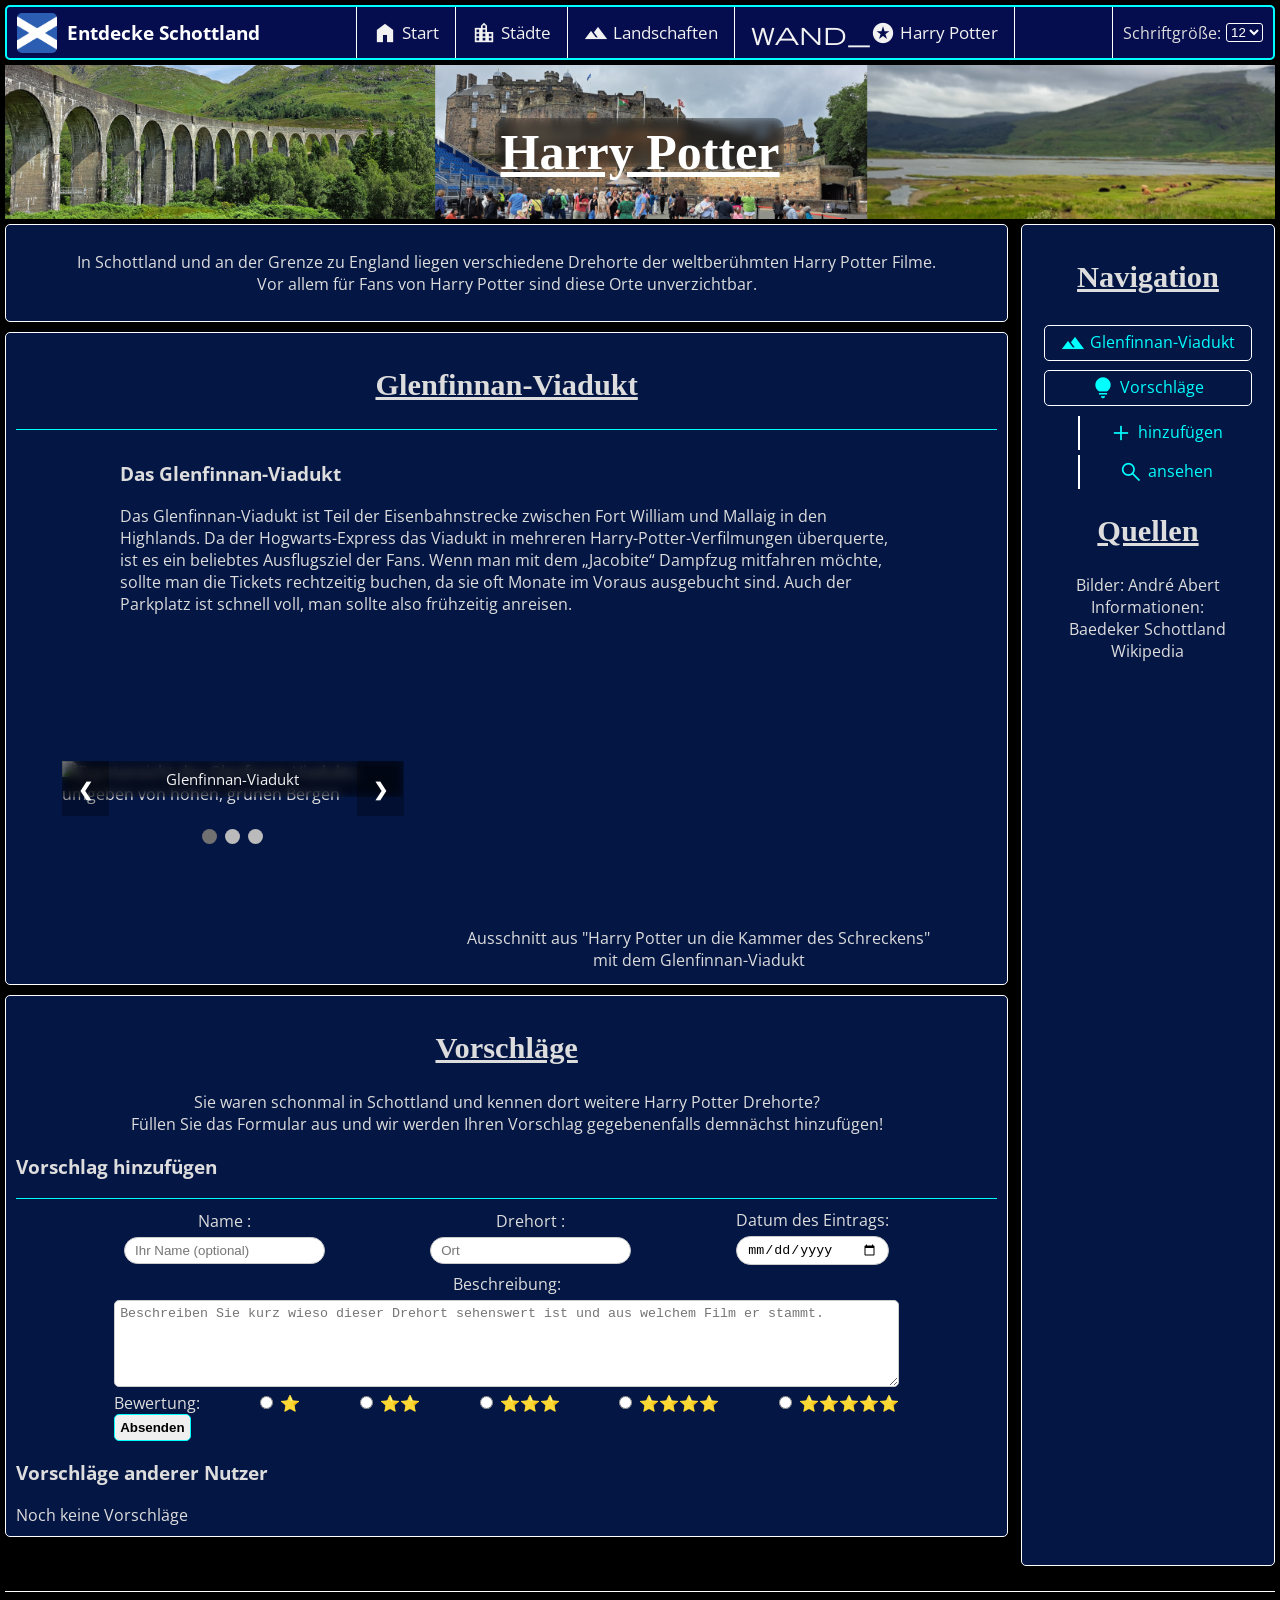
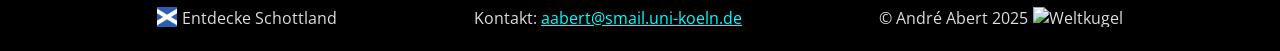
==== harryPotter.html @ 95343203 "harry poter hinzugefpgt und reiseplaner begonnen" ====
<!DOCTYPE html>
<html lang="de">

<head>
    <meta charset="utf-8">
    <meta name="viewport" content="width=device-width, initial-scale=1.0">
    <!--    Für minimale Responsivität! Immer dazu tun! Anpassung an Bildschrimgröße! -->
    <title>Entdecke Schottland</title>
    <link rel="icon" type="image/x-icon" href="img/Favicon.jpg">
    <link rel="stylesheet" href="css/meins.css">
    <link rel="stylesheet" href="https://fonts.googleapis.com/css?family=Merriweather">
    <link rel="stylesheet" href="https://fonts.googleapis.com/css?family=Open+Sans">
    <link rel="stylesheet" href="https://fonts.googleapis.com/css2?family=Material+Symbols+Outlined">
    <script src="./js/schottland.js" defer></script>
</head>

<body>
    <div class="grid-container">
        <header>
            <h1 class="banner">Harry Potter</h1>
        </header>
        <nav class="navItem">
            <div class="logoHead">
                <a href="index.html">
                    <img src="img/Favicon.jpg" alt="Schottlandflagge">
                    <h3>Entdecke Schottland</h3>
                </a>
            </div>
            <div class="topnav">
                <a href="./index.html">
                    <div class="navCatTop"><span class="material-symbols-outlined">home</span> Start </div>
                </a>
                <a href="./stadt.html">
                    <div class="navCatTop"><span class="material-symbols-outlined">location_city</span> Städte </div>
                </a>
                <a href="./landschaften.html">
                    <div class="navCatTop"> <span class="material-symbols-outlined">landscape</span> Landschaften </div>
                </a>
                <a href="./harryPotter.html">
                    <div class="navCatTop"><span class="material-symbols-outlined">wand_stars</span> Harry Potter
                    </div>
                </a>
            </div>
            <div class="fontSizeSelection">
                <label for="fontSize">Schriftgröße: </label>
                <select id="fontSize" onchange="changeFontSize(this.value)">
                    <option value="12">12</option>
                    <option value="14">14</option>
                    <option value="16">16</option>
                    <option value="18">18</option>
                    <option value="20">20</option>
                </select>
            </div>
        </nav>

        <!--Main-->
        <main>
            <div id="introS" class="leftBox">
                <p class="changable">In Schottland und an der Grenze zu England liegen verschiedene Drehorte der
                    weltberühmten Harry Potter Filme.<br>
                    Vor allem für Fans von Harry Potter sind diese Orte unverzichtbar.
                </p>
            </div>
            <section class="leftBox" id="glenfinnan-viadukt">
                <h2>Glenfinnan-Viadukt</h2>
                <div class="articleFlexDoubleMedia">
                    <article class="flexItemBorderless">
                        <h3>Das Glenfinnan-Viadukt</h3>
                        <p class="changable">Das Glenfinnan-Viadukt ist Teil der Eisenbahnstrecke zwischen Fort William
                            und Mallaig in den Highlands. Da der Hogwarts-Express das Viadukt in mehreren
                            Harry-Potter-Verfilmungen überquerte, ist es ein beliebtes Ausflugsziel der Fans. Wenn man
                            mit dem „Jacobite“ Dampfzug mitfahren möchte, sollte man die Tickets rechtzeitig buchen, da
                            sie oft Monate im Voraus ausgebucht sind. Auch der Parkplatz ist schnell voll, man sollte
                            also frühzeitig anreisen.</p>
                    </article>
                    <div class="doubleMedia">
                        <div class="slideshow">
                            <!-- Slideshow container -->
                            <div class="slideshow-container">

                                <!-- Full-width images with number and caption text -->
                                <div class="mySlides fade">
                                    <div class="numbertext">1 / 3</div>
                                    <img src="img/glenfinnan_front.jpg"
                                        alt="Frontansicht des Glenfnnan-Viadukts umgeben von hohen, grünen Bergen"
                                        style="width:100%">
                                    <div class="text">Glenfinnan-Viadukt</div>
                                </div>

                                <div class="mySlides fade">
                                    <div class="numbertext">2 / 3</div>
                                    <img src="img/glenfinnan_zug.jpg"
                                        alt="Dampflock mit roten Wagons der über das Glenfinnan-Viadukt fährt"
                                        style="width:100%">
                                    <div class="text">Zug auf dem Glenfinnan-Viadukt</div>
                                </div>

                                <div class="mySlides fade">
                                    <div class="numbertext">3 / 3</div>
                                    <img src="img/glenfinnan_zug2.jpg"
                                        alt="Dampflock mit roten Wagons der über das Glenfinnan-Viadukt fährt"
                                        style="width:100%">
                                    <div class="text">Zug auf dem Glenfinnan-Viadukt</div>
                                </div>

                                <!-- Next and previous buttons -->
                                <a class="prev" onclick="plusSlides(-1)">&#10094;</a>
                                <a class="next" onclick="plusSlides(1)">&#10095;</a>
                            </div>

                            <br>

                            <!-- The dots/circles -->
                            <div style="text-align:center">
                                <span class="dot" onclick="currentSlide(1)"></span>
                                <span class="dot" onclick="currentSlide(2)"></span>
                                <span class="dot" onclick="currentSlide(3)"></span>
                            </div>
                        </div>
                        <figure>
                            <iframe width="504" height="283"
                                src="https://www.youtube.com/embed/byEHjIpVt2A?si=wha0Y6Jpmsc0CBXa"
                                title="YouTube video player" frameborder="0"
                                allow="accelerometer; autoplay; clipboard-write; encrypted-media; gyroscope; picture-in-picture; web-share"
                                referrerpolicy="strict-origin-when-cross-origin" allowfullscreen>
                            </iframe>
                            <figcaption>Ausschnitt aus "Harry Potter un die Kammer des Schreckens"<br> mit dem
                                Glenfinnan-Viadukt</figcaption>
                        </figure>
                    </div>
                </div>
            </section>

            <!-- Vorschläge -->
            <section class="leftBox" id="vorschläge">
                <h2>Vorschläge</h2>
                <p class="centeredText">Sie waren schonmal in Schottland und kennen dort weitere Harry Potter Drehorte?<br> Füllen
                    Sie das
                    Formular aus und wir werden Ihren Vorschlag gegebenenfalls demnächst hinzufügen! </p>
                <h3 id="hinzufügen">Vorschlag hinzufügen</h3>
                <div class="articleFlex">
                    <div class="eingabeFeld">
                        <label for="name">Name :</label>
                        <input type="text" id="name" name="name" placeholder="Ihr Name (optional)">
                    </div>
                    <div class="eingabeFeld">
                        <label for="stadt">Drehort :</label>
                        <input type="text" id="stadt" name="stadt" placeholder="Ort">
                    </div>
                    <div class="eingabeFeld">
                        <label for="datum">Datum des Eintrags:</label>
                        <input type="date" id="datum" name="datum">
                    </div>
                </div>
                <div class="eingabeFeld">
                    <label for="beschreibung">Beschreibung:</label>
                    <textarea id="beschreibung" name="beschreibung" rows="5" cols="100"
                        placeholder="Beschreiben Sie kurz wieso dieser Drehort sehenswert ist und aus welchem Film er stammt."></textarea>
                </div>
                <div class="sterneBewertung">
                    Bewertung:
                    <div>
                        <input type="radio" name="Bewertung" id="1stern" value="1">
                        <label for="1stern">⭐</label>
                    </div>
                    <div>
                        <input type="radio" name="Bewertung" id="2sterne" value="2">
                        <label for="2sterne">⭐⭐</label>
                    </div>
                    <div>
                        <input type="radio" name="Bewertung" id="3sterne" value="3">
                        <label for="3sterne">⭐⭐⭐</label>
                    </div>
                    <div>
                        <input type="radio" name="Bewertung" id="4sterne" value="4">
                        <label for="4sterne">⭐⭐⭐⭐</label>
                    </div>
                    <div>
                        <input type="radio" name="Bewertung" id="5sterne" value="5">
                        <label for="5sterne">⭐⭐⭐⭐⭐</label>
                    </div>
                </div>
                <button class="button" onclick="vorschlagEinsenden()"><b>Absenden</b></button>
                <h3>Vorschläge anderer Nutzer</h3>
                <div id="nutzervorschlaege">Noch keine Vorschläge</div>
            </section>
        </main>
        <section class="sidebar">
            <h2>Navigation</h2>
            <nav class="sidenav">
                <a href="#glenfinnan-viadukt" class="navCat"> <span class="material-symbols-outlined">landscape</span>
                    Glenfinnan-Viadukt
                </a>
                <a href="#vorschläge" class="navCat"><span class="material-symbols-outlined">lightbulb</span>
                    Vorschläge</a>
                <a href="#hinzufügen" class="navCatUnder"><span class="material-symbols-outlined">add</span>
                    hinzufügen</a>
                <a href="#nutzervorschlaege" class="navCatUnder"><span class="material-symbols-outlined">search</span>
                    ansehen</a>
            </nav>
            <h2>Quellen</h2>
            <p class="center">Bilder: André Abert
                <br>Informationen:
                <br>Baedeker Schottland
                <br>Wikipedia
            </p>
        </section>
        <footer class="leftBoxFlex">
            <div class="navCatTop"><img class="icon" src="img/Favicon.jpg" alt="Schottische Flagge"> Entdecke Schottland
            </div>
            <div>Kontakt: <a href="mailto:aabert@smail.uni-koeln.de">aabert@smail.uni-koeln.de </a></div>
            <div class="navCatTop"> © André Abert 2025 <img class="icon" src="img/Weltkugel.png" alt="Weltkugel"></div>
        </footer>
    </div>
</body>

</html>
---- css/meins.css ----
/* w3schools */
/* Add a black background color to the top navigation */
* {
  box-sizing: border-box;
}
html {
  scroll-behavior: smooth;
  
}

.topnav {
    overflow: hidden;
    display: flex;
    justify-content: center;
    align-items: center;
    border-right: white solid 1px;
  }
  
  /* Style the links inside the navigation bar */
  .topnav a {
    color: #f2f2f2;
    text-align: center;
    padding: 14px 16px;
    text-decoration: none;
    font-size: 17px;
    border-left: solid 1px #ffffff;
    transition: 0.3s;
  }
  
  /* Change the color of links on hover */
  .topnav a:hover {
    background-color: #ddd;
    color: black;
  }
  
  /* Add a color to the active/current link */
  .topnav a.active {
    background-color: #0d8899;
    color: white;
  }
  /*Slideshow*/
  
/* Slideshow container */
.slideshow-container {
  position: relative;
  margin: auto;
}

.slideshow {
  width: 35%;
}

/* Hide the images by default */
.mySlides , .mySlides2 {
  display: none;
}

/* Next & previous buttons */
.prev, .next {
  cursor: pointer;
  position: absolute;
  top: 50%;
  width: auto;
  margin-top: -22px;
  padding: 16px;
  color: white;
  font-weight: bold;
  font-size: 18px;
  transition: 0.6s ease;
  border-radius: 0 3px 3px 0;
  user-select: none;
  backdrop-filter: brightness(0.7);
}

/* Position the "next button" to the right */
.next {
  right: 0;
  border-radius: 3px 0 0 3px;
}

/* On hover, add a black background color with a little bit see-through */
.prev:hover, .next:hover {
  background-color: rgba(0,0,0,0.8);
}

/* Caption text */
.text {
  color: #f2f2f2;
  font-size: 15px;
  padding: 8px 12px;
  position: absolute;
  bottom: 8px;
  width: 100%;
  text-align: center;
  backdrop-filter: blur(5px) brightness(0.4);
}

/* Number text (1/3 etc) */
.numbertext {
  color: #f2f2f2;
  font-size: 12px;
  padding: 8px 12px;
  position: absolute;
  top: 0;
}

/* The dots/bullets/indicators */
.dot, .dot2 {
  cursor: pointer;
  height: 15px;
  width: 15px;
  margin: 0 2px;
  background-color: #bbb;
  border-radius: 50%;
  display: inline-block;
  transition: background-color 0.6s ease;
}

.active, .dot:hover, .dot2:hover {
  background-color: #717171;
}

/* Fading animation */
.fade {
  animation-name: fade;
  animation-duration: 1.5s;
}

@keyframes fade {
  from {opacity: .4}
  to {opacity: 1}
}

  /* Element Deklaration */
  body {
      margin: 5px;
      background-color: #000000;
      color: #ddd;
      font-family: "Open Sans", sans-serif;
  }

img.header {
    border-radius: 5px;
    border-color: black;
    width: 100%;
}
img.inText {
    border-radius: 5px;
    width: 100%;
    border: white solid 1px;
}
img.article {
  max-width: 35%;
  border-radius: 5px;
  padding: 3px;
  margin-bottom: 5px;
}

img.icon{
    height: 20px;
}

header{
   grid-row-start: 2;
    grid-row-end: 2;
    grid-column: 1 / span 2;
    background-image: url(../img/Banner.png);
    background-position: center;
    background-size: cover;
    padding: 1.5%;
    display: flex;
    justify-content: center;
    margin-bottom: 5px;
    margin-top: 5px;
}

footer {
  text-align: center;
  border-top: solid rgb(255, 255, 255) 1px;
  margin-top: 25px;
  padding: 15px;
  grid-row: 4 / span 1;
  grid-column: 1 / span 2;
}

h1 {
  font-family: Merriwheather, serif;
  font-size: 2.2em;
  font-weight: bold;
  text-decoration: underline;
  text-align: center;
}

h2 {
  font-family: Merriwheather, serif;
  font-size: 1.9em;
  font-weight: bold;
  text-decoration: underline;
  text-align: center;
}
a {
  color: aqua;
}

figure {
  margin: 0px;
}

figcaption {
  text-align: center;
}

/* Klassen Deklarationen */
.grid-container {
  display: grid;
  background-color: #000000;
  grid-template-columns: 79% 20%;
  grid-template-rows: 55px 10% auto 80px;
  column-gap: 1%;
}
/* Navigation*/
.navItem {
   grid-row-start: 1;
    grid-row-end: 1;
    grid-column: 1 / span 2;
    position: sticky ;
    left: 0;
    top: 0;
    z-index: 10000;
    display: flex;
    justify-content: space-between;
    width: 100%;
    border-radius: 5px;
    border: solid cyan 2px;
    background-color: #060d4e;
}

.logoHead a{
  display: flex;
  align-items: center;
  justify-content: center;
  width: fit-content;
  gap: 10px;
  color: white;
  text-decoration: none;
  margin-top: 0px;
  height: 100%;
}

.logoHead h3 {
  margin: 0px;
}

.logoHead img {
  height: 40px;
  border-radius: 5px;
  margin-left: 10px;
}

.sidenav {
  display: flex;
  flex-wrap: wrap;
  justify-content: center;
}

#fontSize {
  background-color: #060d4e;
  color: white;
  border: white 1px solid;
  border-radius: 3px;
  margin-left: 5px;
}

.fontSizeSelection {
  height: 100%;
  display: flex;
  justify-content: center;
  align-items: center;
  border-left: white 1px solid;
  padding: 10px
}

.sidenav a:hover {
  background-color: #ffffff;
  color: #020522;
  opacity: 0.8;
  transition: 0.5s;
}

.leftBox {
     border: solid rgb(255, 255, 255) 1px;
    border-radius: 5px;
    background-color: #041644;
    padding: 10px;
    grid-row: 3/3;
    grid-column: 1/1;
    margin-bottom: 1%;
}

.leftBoxFlex {
    display: flex;
    flex-wrap: wrap;
    justify-content: space-evenly;
}

.articleFlex, .vorschlagFlex, 
.articleFlexDoubleMedia {
    display: flex;
    flex-wrap: wrap;
    justify-content: space-evenly;
    padding: 3px;
    align-items: center;
    border-top: 1px cyan solid;
    padding-top: 10px;
}

.articleFlexRight {
    display: flex;
    flex-wrap: wrap;
    justify-content: space-evenly;
    padding: 3px;
    align-items: center;
    padding-top: 10px;
    flex-direction: row-reverse;
}

.articleFlexDoubleMedia {
  flex-direction: column;
}

.articleFlexDoubleMedia .flexItemBorderless {
  max-width: 80%;
}

.doubleMedia {
  display: flex;
  flex-direction: row;
  justify-content: space-evenly;
  align-items: center;
  flex-wrap: wrap;
}

.flexItem {
  max-width: 340px;
  border: 1px white solid;
  border-radius: 5px;
  padding: 3px;
  margin-bottom: 10px;
  text-decoration: none;
}

.flexItem:hover {
  transform: scale(1.05);
  transition: transform 0.3s;
}

.flexItemBorderless {
  max-width: 60%;
  border-radius: 5px;
  padding: 3px;
  margin-bottom: 5px;
}

.centeredText {
  text-align: center;
}

.sidebar {
  grid-row: 3/3;
  grid-column: 2/2;
  background-color: #041644;
  border: solid rgb(255, 255, 255) 1px;
  padding: 10px;
  border-radius: 5px;
}

.banner{
  font-weight: bolder;
  font-size: 50px;
  color: #ffffff;
  padding: 5px;
  border-radius: 10px;
  backdrop-filter: blur(5px) brightness(50%);
}

.warning {
  background-color: red;
  color: black;
  border-left: 22px solid red;
  padding: 5px;
  border-radius: 5px;
  box-shadow: white 2px 2px 2px ;
}

.collage {
  display: flex;
  max-width: 35%;
  border-radius: 5px;
  padding: 3px;
  margin: 0px;
  flex-wrap: wrap;
}

.collageElement {
  width: 49%;
  border-radius: 3px;
  margin:0px;
  border: white solid 1px;
}

/* Icons*/
.material-symbols-outlined {
  font-variation-settings:
  'FILL' 1,
  'wght' 500,
  'GRAD' 0,
  'opsz' 100
}

.navCat {
  display: flex;
  justify-content: center;
  column-gap: 5px;
  width:90%;
  margin: 2%;
  border: solid white 1px;
  border-radius: 5px;
  padding-top: 5px;
  padding-bottom: 5px;
  color: cyan;
  text-decoration: none;
}

.navCatUnder {
  display: flex;
  justify-content: center;
  column-gap: 5px;
  border-left: solid 2px white;
  margin-left: 15%;
  width:75%;
  margin-top: 5px;
  padding-bottom: 5px;
  padding-top: 5px;
  color: cyan;
  text-decoration: none;
}

.navCatTop {
  display: flex;
  justify-content: center;
  column-gap: 5px;
}

.navcat:hover {
  background-color: #000000;
}

.center {
  text-align: center;
}

.eingabeFeld {
  display: flex;
  flex-direction: column;
  align-items: center;
}

.eingabeFeld input {
  width: 100%;
  padding: 5px;
  padding-left: 10px;
  padding-right: 10px;
  margin: 5px;
  border-radius: 30px;
  border: solid 1px #ccc;
}

.eingabeFeld textarea {
  width: 80%;
  padding: 5px;
  margin: 5px;
  border-radius: 5px;
  border: solid 1px #ccc;
}

button {
  margin-left: 10%;
  border: cyan double 1px;
  border-radius: 5px;
  padding: 5px
}

button:hover {
  cursor: pointer;
}

.vorschlagHeader {
  display: flex;
  justify-content: space-between;
  align-items: center;
  width: 100%;
}

.vorschlagFlex {
  padding-left: 2%;
  padding-right: 2%;
  margin-bottom: 10px;
}

.sterneBewertung {
  display: flex;
  align-items: center;
  justify-content: space-between;
  flex-flow: row wrap;
  margin-left: 10%;
  margin-right: 10%;
}

/* Identifier Deklaration */
#introS {
  text-align: center;
}
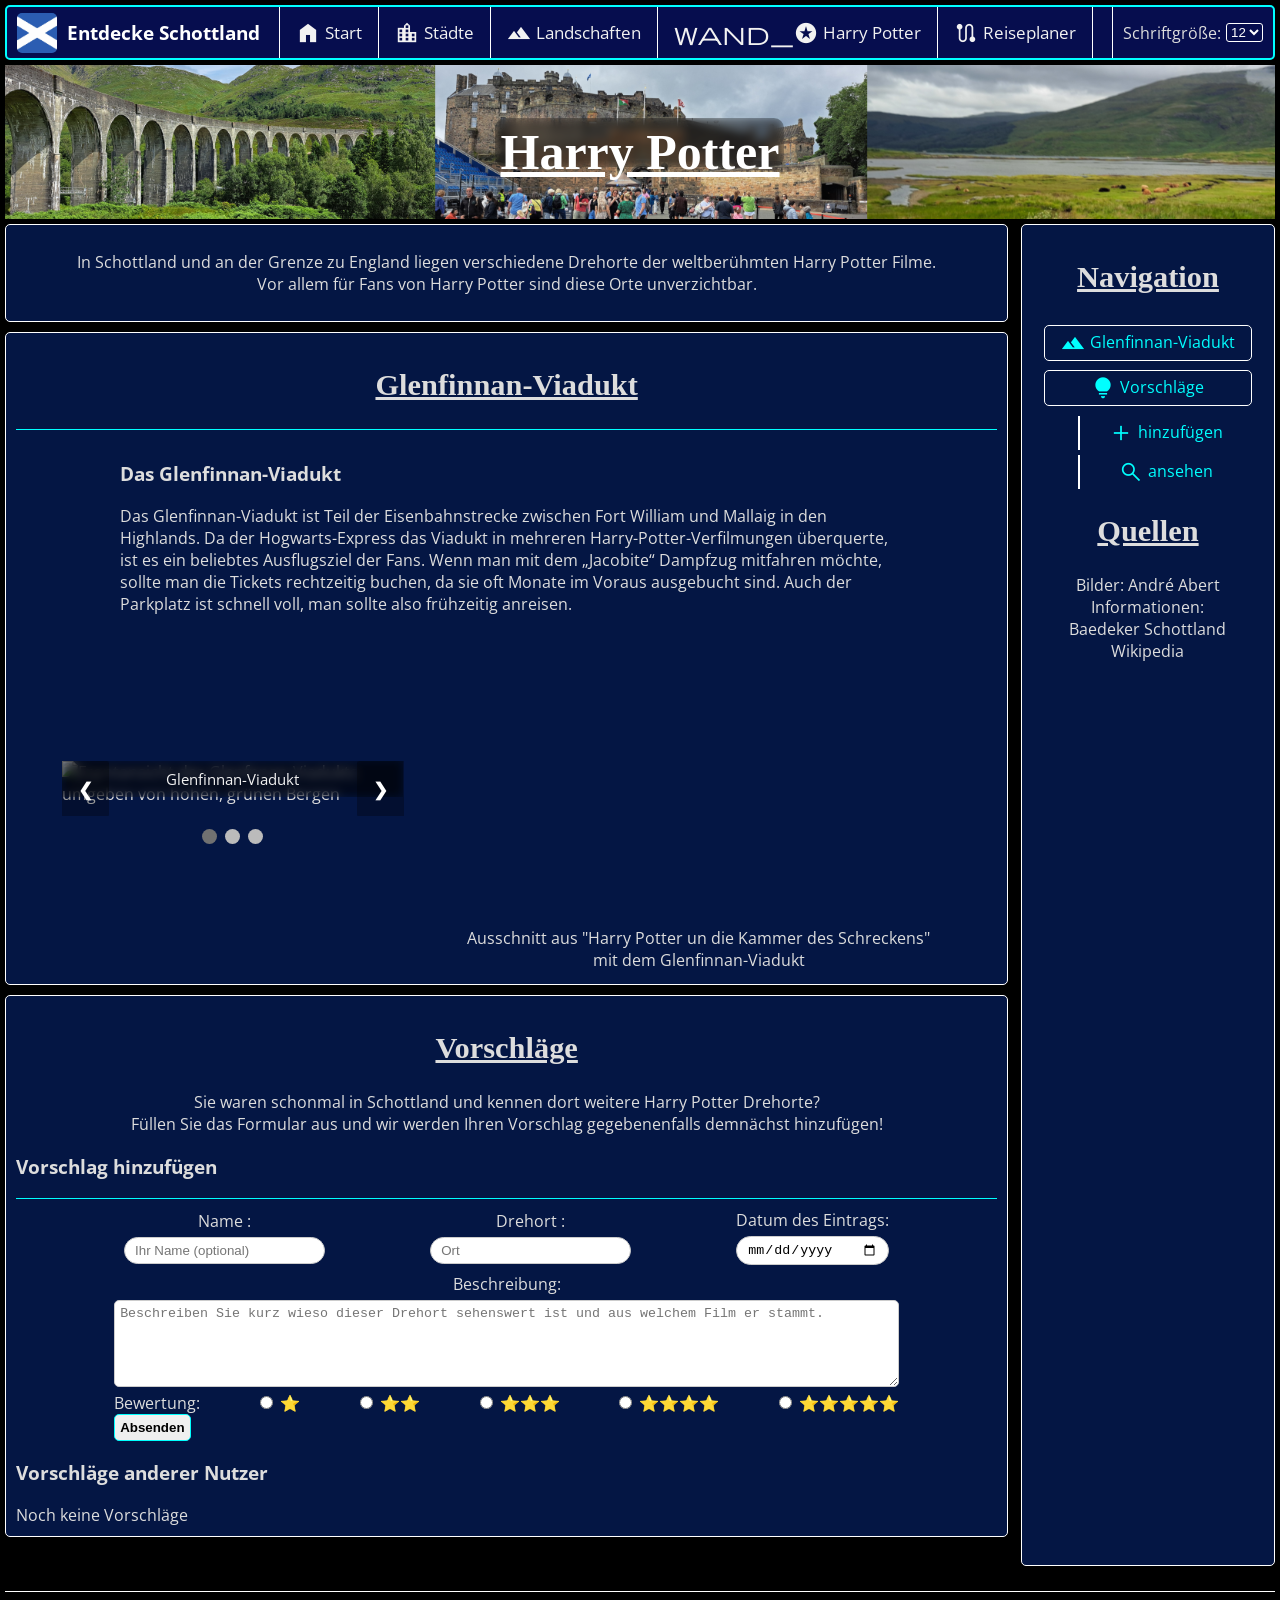
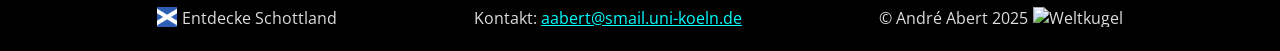
==== commit d9d68bf3: "finished planer" ====
--- a/harryPotter.html
+++ b/harryPotter.html
@@ -38,6 +38,10 @@
                 </a>
                 <a href="./harryPotter.html">
                     <div class="navCatTop"><span class="material-symbols-outlined">wand_stars</span> Harry Potter
+                    </div>
+                </a>
+                <a href="./planer.html">
+                    <div class="navCatTop"><span class="material-symbols-outlined">route</span> Reiseplaner
                     </div>
                 </a>
             </div>
--- a/css/meins.css
+++ b/css/meins.css
@@ -3,43 +3,45 @@
 * {
   box-sizing: border-box;
 }
+
 html {
   scroll-behavior: smooth;
-  
+
 }
 
 .topnav {
-    overflow: hidden;
-    display: flex;
-    justify-content: center;
-    align-items: center;
-    border-right: white solid 1px;
-  }
-  
-  /* Style the links inside the navigation bar */
-  .topnav a {
-    color: #f2f2f2;
-    text-align: center;
-    padding: 14px 16px;
-    text-decoration: none;
-    font-size: 17px;
-    border-left: solid 1px #ffffff;
-    transition: 0.3s;
-  }
-  
-  /* Change the color of links on hover */
-  .topnav a:hover {
-    background-color: #ddd;
-    color: black;
-  }
-  
-  /* Add a color to the active/current link */
-  .topnav a.active {
-    background-color: #0d8899;
-    color: white;
-  }
-  /*Slideshow*/
-  
+  overflow: hidden;
+  display: flex;
+  justify-content: center;
+  align-items: center;
+  border-right: white solid 1px;
+}
+
+/* Style the links inside the navigation bar */
+.topnav a {
+  color: #f2f2f2;
+  text-align: center;
+  padding: 14px 16px;
+  text-decoration: none;
+  font-size: 17px;
+  border-left: solid 1px #ffffff;
+  transition: 0.3s;
+}
+
+/* Change the color of links on hover */
+.topnav a:hover {
+  background-color: #ddd;
+  color: black;
+}
+
+/* Add a color to the active/current link */
+.topnav a.active {
+  background-color: #0d8899;
+  color: white;
+}
+
+/*Slideshow*/
+
 /* Slideshow container */
 .slideshow-container {
   position: relative;
@@ -51,12 +53,14 @@
 }
 
 /* Hide the images by default */
-.mySlides , .mySlides2 {
+.mySlides,
+.mySlides2 {
   display: none;
 }
 
 /* Next & previous buttons */
-.prev, .next {
+.prev,
+.next {
   cursor: pointer;
   position: absolute;
   top: 50%;
@@ -79,8 +83,9 @@
 }
 
 /* On hover, add a black background color with a little bit see-through */
-.prev:hover, .next:hover {
-  background-color: rgba(0,0,0,0.8);
+.prev:hover,
+.next:hover {
+  background-color: rgba(0, 0, 0, 0.8);
 }
 
 /* Caption text */
@@ -105,7 +110,8 @@
 }
 
 /* The dots/bullets/indicators */
-.dot, .dot2 {
+.dot,
+.dot2 {
   cursor: pointer;
   height: 15px;
   width: 15px;
@@ -116,7 +122,9 @@
   transition: background-color 0.6s ease;
 }
 
-.active, .dot:hover, .dot2:hover {
+.active,
+.dot:hover,
+.dot2:hover {
   background-color: #717171;
 }
 
@@ -127,28 +135,84 @@
 }
 
 @keyframes fade {
-  from {opacity: .4}
-  to {opacity: 1}
-}
-
-  /* Element Deklaration */
-  body {
-      margin: 5px;
-      background-color: #000000;
-      color: #ddd;
-      font-family: "Open Sans", sans-serif;
+  from {
+    opacity: .4
   }
 
+  to {
+    opacity: 1
+  }
+}
+
+/* The Modal (background) */
+.modal {
+  display: none;
+  /* Hidden by default */
+  position: fixed;
+  /* Stay in place */
+  z-index: 1;
+  /* Sit on top */
+  left: 0;
+  top: 0;
+  width: 100%;
+  /* Full width */
+  height: 100%;
+  /* Full height */
+  overflow: auto;
+  /* Enable scroll if needed */
+  background-color: rgb(10, 3, 41);
+  /* Fallback color */
+  background-color: rgba(0, 0, 0, 0.4);
+  /* Black w/ opacity */
+}
+
+/* Modal Content/Box */
+.modal-content {
+  background-color: #010318;
+  margin: 15% auto;
+  /* 15% from the top and centered */
+  padding: 20px;
+  border: 1px solid #888;
+  width: 50%;
+  border-radius: 10px;
+  /* Could be more or less, depending on screen size */
+}
+
+/* The Close Button */
+.close {
+  color: #aaa;
+  float: right;
+  font-size: 28px;
+  font-weight: bold;
+}
+
+.close:hover,
+.close:focus {
+  color: black;
+  text-decoration: none;
+  cursor: pointer;
+}
+
+/* Element Deklaration */
+body {
+  margin: 5px;
+  background-color: #000000;
+  color: #ddd;
+  font-family: "Open Sans", sans-serif;
+}
+
 img.header {
-    border-radius: 5px;
-    border-color: black;
-    width: 100%;
-}
+  border-radius: 5px;
+  border-color: black;
+  width: 100%;
+}
+
 img.inText {
-    border-radius: 5px;
-    width: 100%;
-    border: white solid 1px;
-}
+  border-radius: 5px;
+  width: 100%;
+  border: white solid 1px;
+}
+
 img.article {
   max-width: 35%;
   border-radius: 5px;
@@ -156,22 +220,22 @@
   margin-bottom: 5px;
 }
 
-img.icon{
-    height: 20px;
-}
-
-header{
-   grid-row-start: 2;
-    grid-row-end: 2;
-    grid-column: 1 / span 2;
-    background-image: url(../img/Banner.png);
-    background-position: center;
-    background-size: cover;
-    padding: 1.5%;
-    display: flex;
-    justify-content: center;
-    margin-bottom: 5px;
-    margin-top: 5px;
+img.icon {
+  height: 20px;
+}
+
+header {
+  grid-row-start: 2;
+  grid-row-end: 2;
+  grid-column: 1 / span 2;
+  background-image: url(../img/Banner.png);
+  background-position: center;
+  background-size: cover;
+  padding: 1.5%;
+  display: flex;
+  justify-content: center;
+  margin-bottom: 5px;
+  margin-top: 5px;
 }
 
 footer {
@@ -198,6 +262,7 @@
   text-decoration: underline;
   text-align: center;
 }
+
 a {
   color: aqua;
 }
@@ -218,24 +283,25 @@
   grid-template-rows: 55px 10% auto 80px;
   column-gap: 1%;
 }
+
 /* Navigation*/
 .navItem {
-   grid-row-start: 1;
-    grid-row-end: 1;
-    grid-column: 1 / span 2;
-    position: sticky ;
-    left: 0;
-    top: 0;
-    z-index: 10000;
-    display: flex;
-    justify-content: space-between;
-    width: 100%;
-    border-radius: 5px;
-    border: solid cyan 2px;
-    background-color: #060d4e;
-}
-
-.logoHead a{
+  grid-row-start: 1;
+  grid-row-end: 1;
+  grid-column: 1 / span 2;
+  position: sticky;
+  left: 0;
+  top: 0;
+  z-index: 10000;
+  display: flex;
+  justify-content: space-between;
+  width: 100%;
+  border-radius: 5px;
+  border: solid cyan 2px;
+  background-color: #060d4e;
+}
+
+.logoHead a {
   display: flex;
   align-items: center;
   justify-content: center;
@@ -288,40 +354,41 @@
 }
 
 .leftBox {
-     border: solid rgb(255, 255, 255) 1px;
-    border-radius: 5px;
-    background-color: #041644;
-    padding: 10px;
-    grid-row: 3/3;
-    grid-column: 1/1;
-    margin-bottom: 1%;
+  border: solid rgb(255, 255, 255) 1px;
+  border-radius: 5px;
+  background-color: #041644;
+  padding: 10px;
+  grid-row: 3/3;
+  grid-column: 1/1;
+  margin-bottom: 1%;
 }
 
 .leftBoxFlex {
-    display: flex;
-    flex-wrap: wrap;
-    justify-content: space-evenly;
-}
-
-.articleFlex, .vorschlagFlex, 
+  display: flex;
+  flex-wrap: wrap;
+  justify-content: space-evenly;
+}
+
+.articleFlex,
+.vorschlagFlex,
 .articleFlexDoubleMedia {
-    display: flex;
-    flex-wrap: wrap;
-    justify-content: space-evenly;
-    padding: 3px;
-    align-items: center;
-    border-top: 1px cyan solid;
-    padding-top: 10px;
+  display: flex;
+  flex-wrap: wrap;
+  justify-content: space-evenly;
+  padding: 3px;
+  align-items: center;
+  border-top: 1px cyan solid;
+  padding-top: 10px;
 }
 
 .articleFlexRight {
-    display: flex;
-    flex-wrap: wrap;
-    justify-content: space-evenly;
-    padding: 3px;
-    align-items: center;
-    padding-top: 10px;
-    flex-direction: row-reverse;
+  display: flex;
+  flex-wrap: wrap;
+  justify-content: space-evenly;
+  padding: 3px;
+  align-items: center;
+  padding-top: 10px;
+  flex-direction: row-reverse;
 }
 
 .articleFlexDoubleMedia {
@@ -374,7 +441,7 @@
   border-radius: 5px;
 }
 
-.banner{
+.banner {
   font-weight: bolder;
   font-size: 50px;
   color: #ffffff;
@@ -389,7 +456,7 @@
   border-left: 22px solid red;
   padding: 5px;
   border-radius: 5px;
-  box-shadow: white 2px 2px 2px ;
+  box-shadow: white 2px 2px 2px;
 }
 
 .collage {
@@ -404,24 +471,24 @@
 .collageElement {
   width: 49%;
   border-radius: 3px;
-  margin:0px;
+  margin: 0px;
   border: white solid 1px;
 }
 
 /* Icons*/
 .material-symbols-outlined {
   font-variation-settings:
-  'FILL' 1,
-  'wght' 500,
-  'GRAD' 0,
-  'opsz' 100
+    'FILL' 1,
+    'wght' 500,
+    'GRAD' 0,
+    'opsz' 100
 }
 
 .navCat {
   display: flex;
   justify-content: center;
   column-gap: 5px;
-  width:90%;
+  width: 90%;
   margin: 2%;
   border: solid white 1px;
   border-radius: 5px;
@@ -437,7 +504,7 @@
   column-gap: 5px;
   border-left: solid 2px white;
   margin-left: 15%;
-  width:75%;
+  width: 75%;
   margin-top: 5px;
   padding-bottom: 5px;
   padding-top: 5px;
@@ -516,8 +583,43 @@
   margin-right: 10%;
 }
 
+.wegberechnung {
+  display: flex;
+  align-items: center;
+  flex-direction: column;
+  gap: 20px;
+}
+
+.wegberechnung div {
+  display: flex;
+  flex-direction: row;
+  gap: 15px;
+  width: 80%;
+  justify-content: center;
+}
+
+.wegberechnung div select {
+  padding: 5px;
+  border-radius: 20px;
+  background-color: #020522;
+  color: cyan;
+  border: solid cyan 2px;
+}
+
+.wegberechnung button {
+  border: solid cyan 2px;
+  border-radius: 20px;
+  padding-left: 20px;
+  padding-right: 20px;
+  padding-top: 5px;
+  padding-bottom: 5px;
+  background-color: #020522;
+  color: cyan;
+  font-size: 1em;
+  margin: 0px;
+}
+
 /* Identifier Deklaration */
 #introS {
   text-align: center;
-}
-
+}
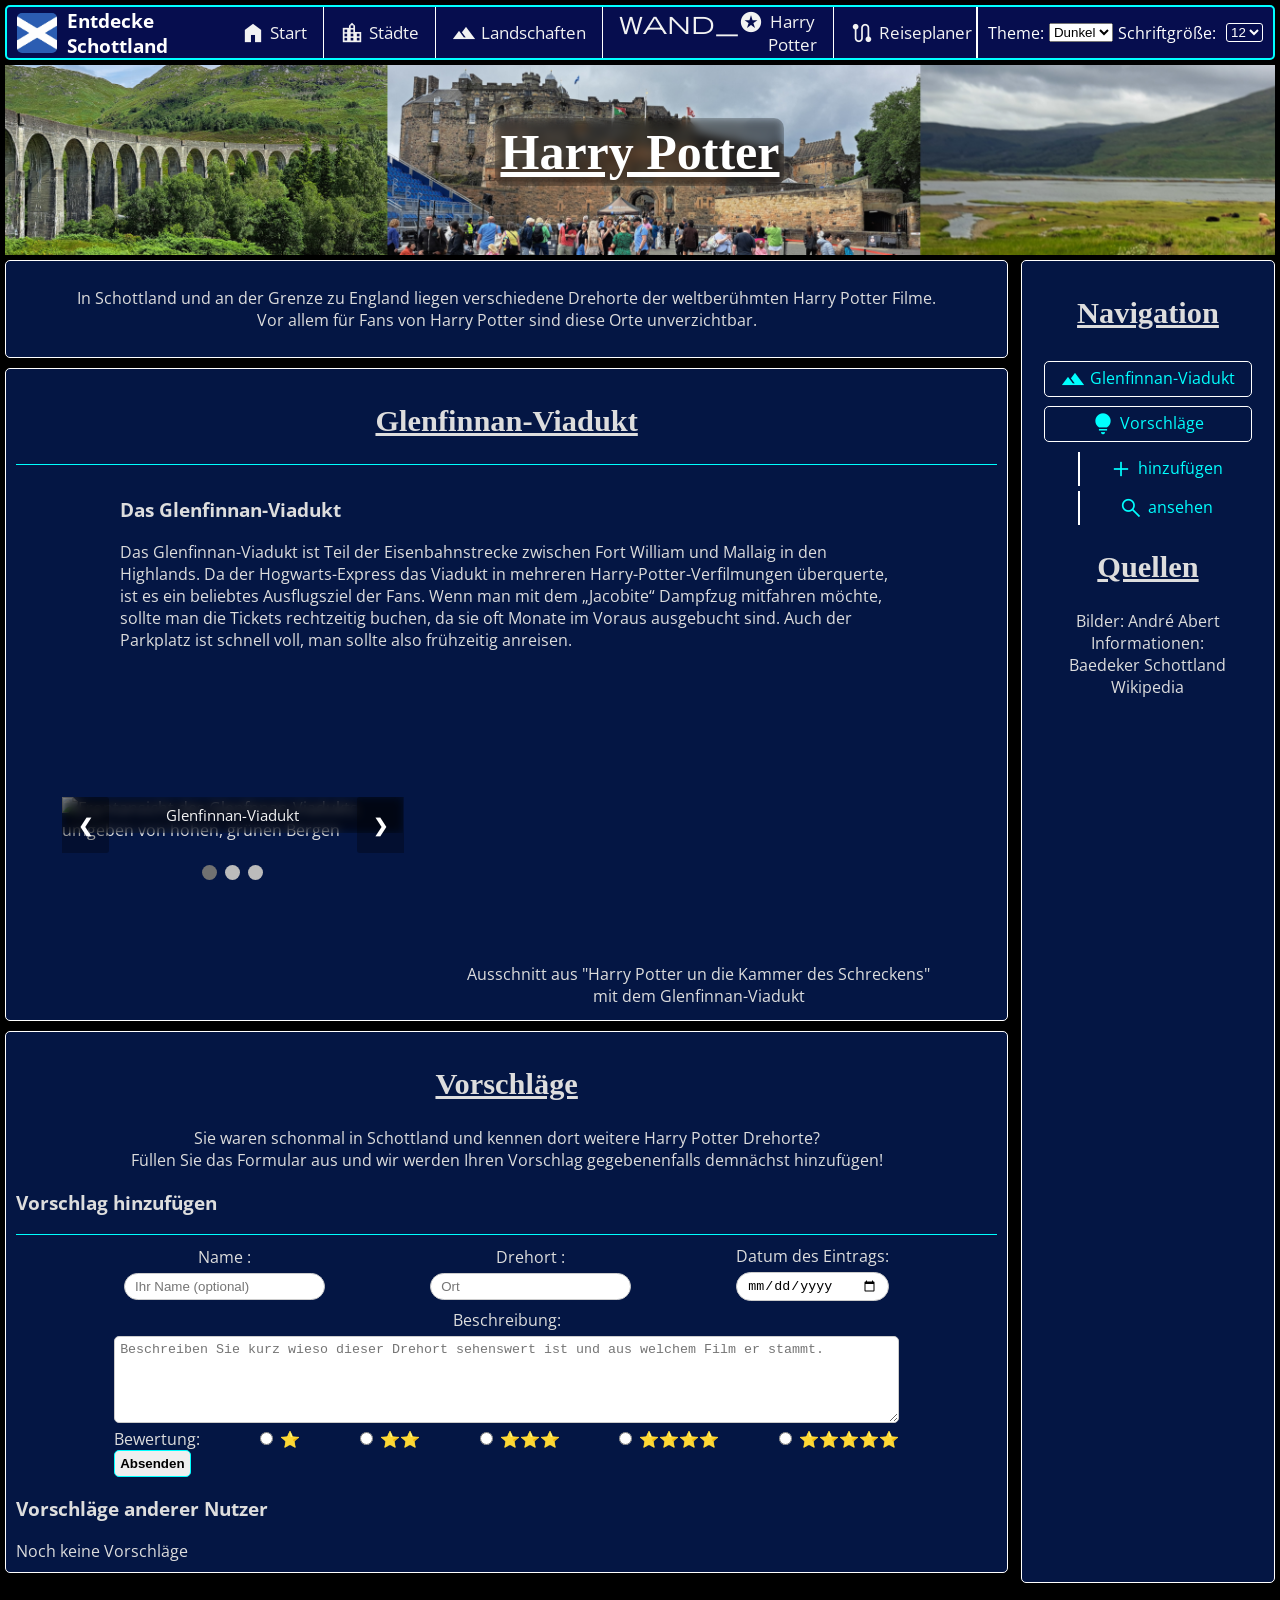
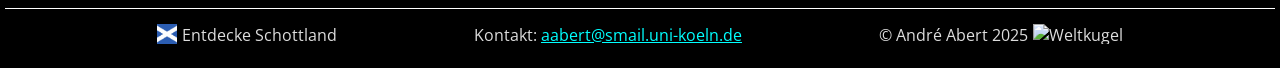
==== commit 85fcfa34: "implemented theme change" ====
--- a/harryPotter.html
+++ b/harryPotter.html
@@ -46,6 +46,11 @@
                 </a>
             </div>
             <div class="fontSizeSelection">
+                <label for="theme">Theme: </label>
+                <select id="theme" onchange="changeTheme(this.value)">
+                    <option value="dark">Dunkel</option>
+                    <option value="light">Hell</option>
+                </select>
                 <label for="fontSize">Schriftgröße: </label>
                 <select id="fontSize" onchange="changeFontSize(this.value)">
                     <option value="12">12</option>
@@ -138,7 +143,8 @@
             <!-- Vorschläge -->
             <section class="leftBox" id="vorschläge">
                 <h2>Vorschläge</h2>
-                <p class="centeredText">Sie waren schonmal in Schottland und kennen dort weitere Harry Potter Drehorte?<br> Füllen
+                <p class="centeredText">Sie waren schonmal in Schottland und kennen dort weitere Harry Potter
+                    Drehorte?<br> Füllen
                     Sie das
                     Formular aus und wir werden Ihren Vorschlag gegebenenfalls demnächst hinzufügen! </p>
                 <h3 id="hinzufügen">Vorschlag hinzufügen</h3>
--- a/css/meins.css
+++ b/css/meins.css
@@ -6,7 +6,9 @@
 
 html {
   scroll-behavior: smooth;
-
+  --color2: rgb(0, 0, 0); /*#000000*/
+  --color1: cyan;
+  --color3: #020522;
 }
 
 .topnav {
@@ -196,7 +198,7 @@
 /* Element Deklaration */
 body {
   margin: 5px;
-  background-color: #000000;
+  background-color: var(--color2);
   color: #ddd;
   font-family: "Open Sans", sans-serif;
 }
@@ -264,7 +266,7 @@
 }
 
 a {
-  color: aqua;
+  color: var(--color1);
 }
 
 figure {
@@ -278,9 +280,9 @@
 /* Klassen Deklarationen */
 .grid-container {
   display: grid;
-  background-color: #000000;
+  background-color: var(--color2);
   grid-template-columns: 79% 20%;
-  grid-template-rows: 55px 10% auto 80px;
+  grid-template-rows: 55px 200px auto 80px;
   column-gap: 1%;
 }
 
@@ -297,7 +299,7 @@
   justify-content: space-between;
   width: 100%;
   border-radius: 5px;
-  border: solid cyan 2px;
+  border: solid var(--color1) 2px;
   background-color: #060d4e;
 }
 
@@ -343,7 +345,9 @@
   justify-content: center;
   align-items: center;
   border-left: white 1px solid;
-  padding: 10px
+  padding: 10px;
+  gap: 5px;
+  color: white;
 }
 
 .sidenav a:hover {
@@ -377,7 +381,7 @@
   justify-content: space-evenly;
   padding: 3px;
   align-items: center;
-  border-top: 1px cyan solid;
+  border-top: 1px var(--color1) solid;
   padding-top: 10px;
 }
 
@@ -448,6 +452,7 @@
   padding: 5px;
   border-radius: 10px;
   backdrop-filter: blur(5px) brightness(50%);
+  height: fit-content;
 }
 
 .warning {
@@ -494,7 +499,7 @@
   border-radius: 5px;
   padding-top: 5px;
   padding-bottom: 5px;
-  color: cyan;
+  color: var(--color1);
   text-decoration: none;
 }
 
@@ -508,7 +513,7 @@
   margin-top: 5px;
   padding-bottom: 5px;
   padding-top: 5px;
-  color: cyan;
+  color: var(--color1);
   text-decoration: none;
 }
 
@@ -519,7 +524,7 @@
 }
 
 .navcat:hover {
-  background-color: #000000;
+  background-color: var(--color2);
 }
 
 .center {
@@ -552,7 +557,7 @@
 
 button {
   margin-left: 10%;
-  border: cyan double 1px;
+  border: var(--color1) double 1px;
   border-radius: 5px;
   padding: 5px
 }
@@ -601,20 +606,20 @@
 .wegberechnung div select {
   padding: 5px;
   border-radius: 20px;
-  background-color: #020522;
-  color: cyan;
-  border: solid cyan 2px;
+  background-color: var(--color3);
+  color: var(--color1);
+  border: solid var(--color1) 2px;
 }
 
 .wegberechnung button {
-  border: solid cyan 2px;
+  border: solid var(--color1) 2px;
   border-radius: 20px;
   padding-left: 20px;
   padding-right: 20px;
   padding-top: 5px;
   padding-bottom: 5px;
-  background-color: #020522;
-  color: cyan;
+  background-color: var(--color3);
+  color: var(--color1);
   font-size: 1em;
   margin: 0px;
 }
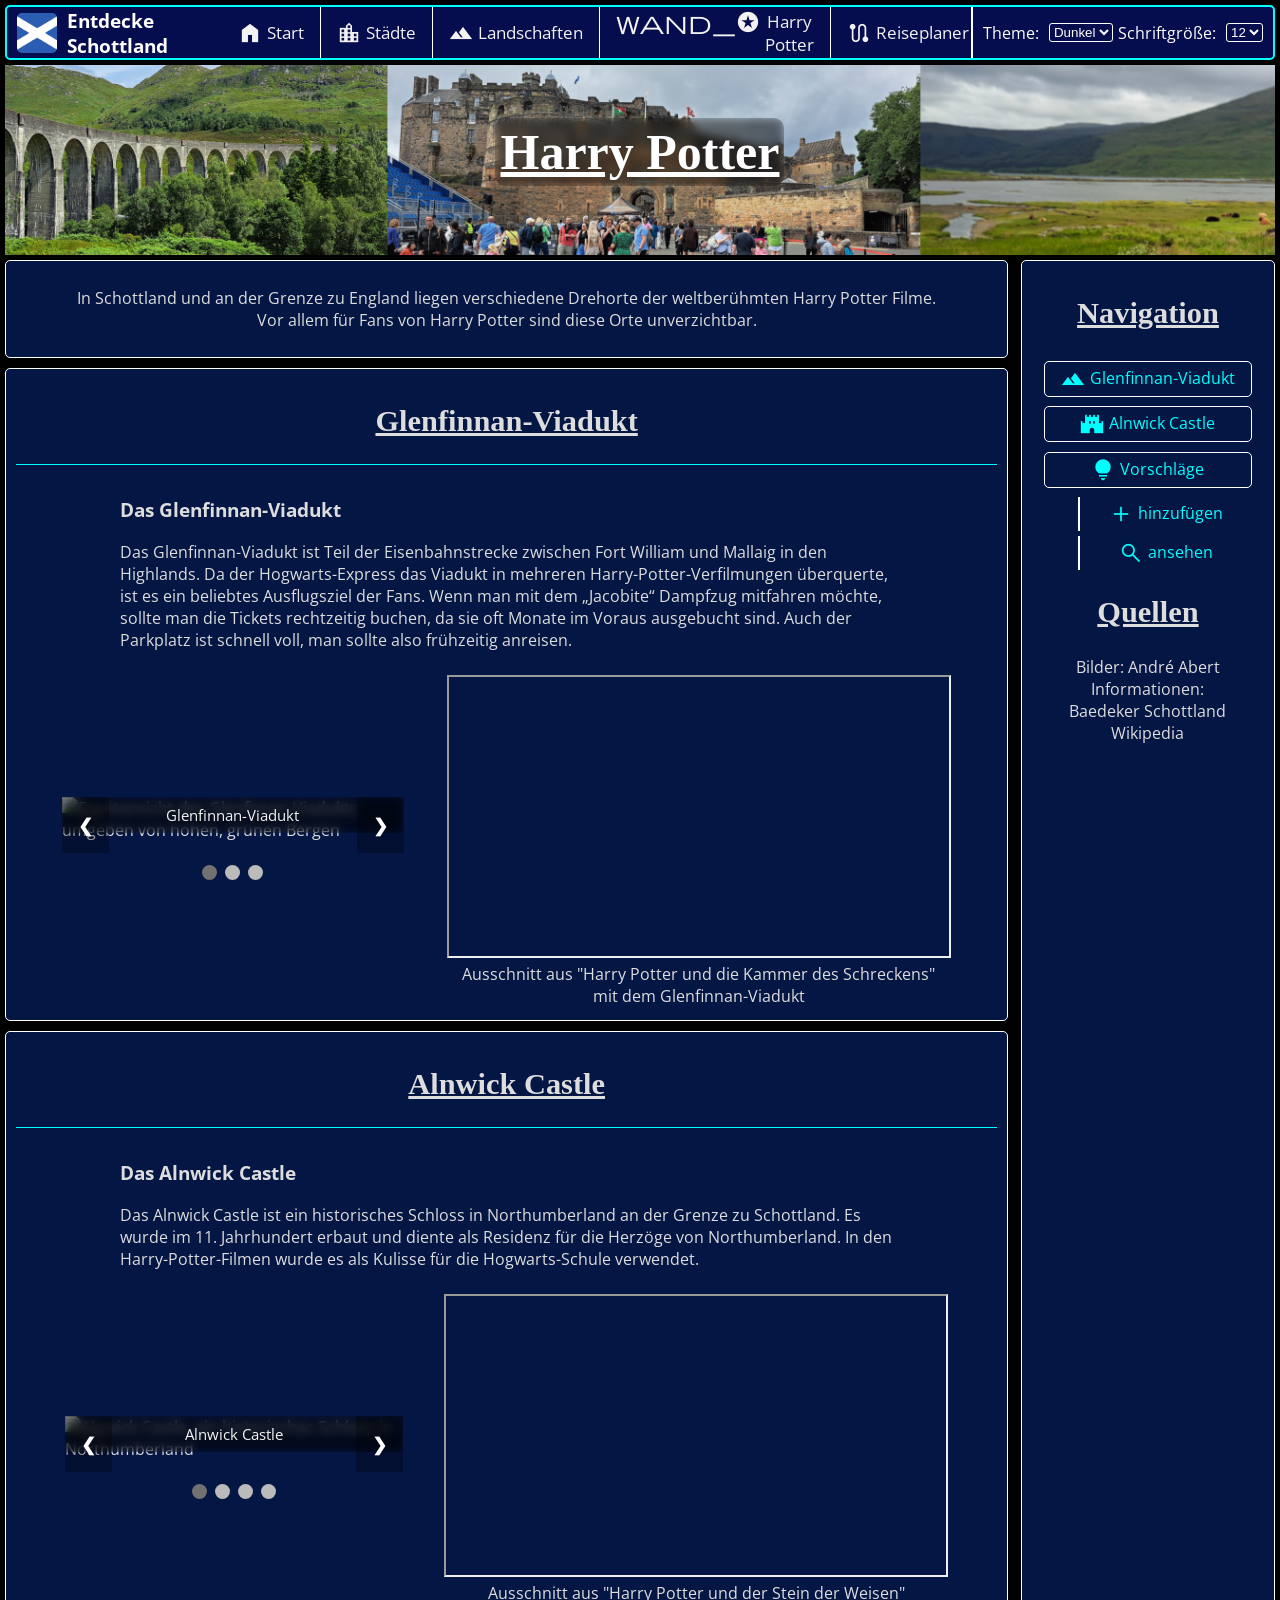
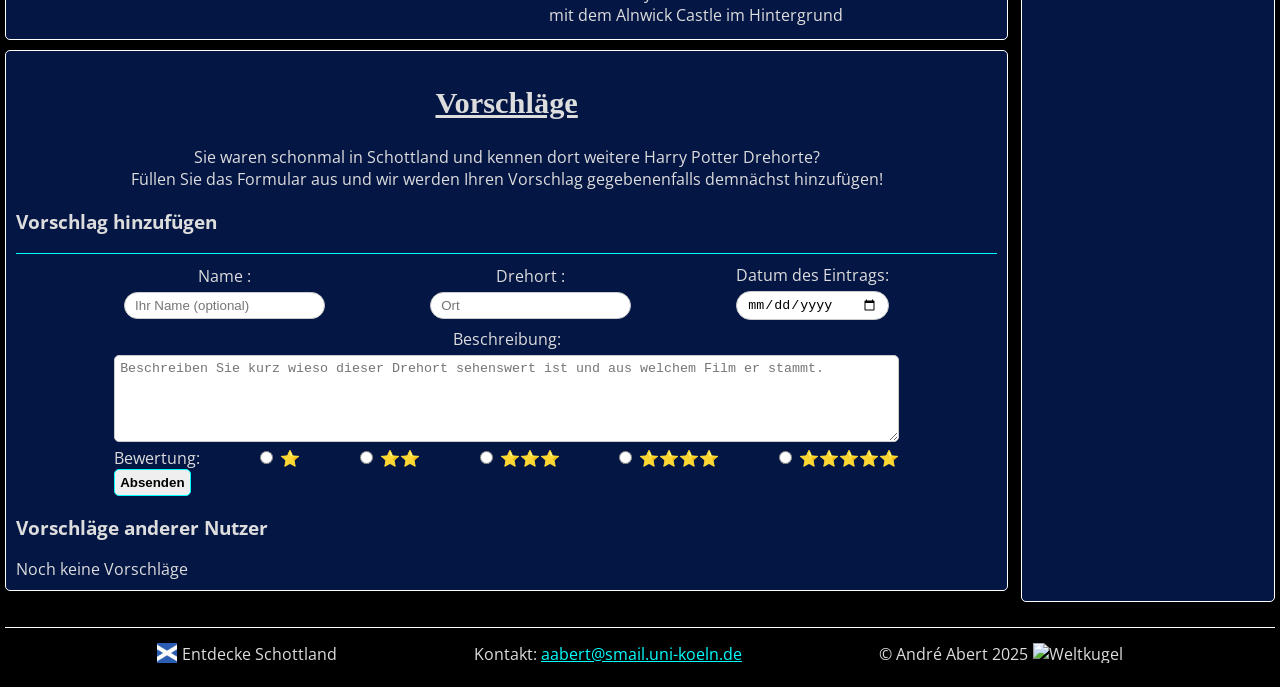
==== commit 9aa596d2: "fiexed minor error, added section on alnwick castle" ====
--- a/harryPotter.html
+++ b/harryPotter.html
@@ -129,16 +129,90 @@
                         <figure>
                             <iframe width="504" height="283"
                                 src="https://www.youtube.com/embed/byEHjIpVt2A?si=wha0Y6Jpmsc0CBXa"
-                                title="YouTube video player" frameborder="0"
+                                title="YouTube video player" 
                                 allow="accelerometer; autoplay; clipboard-write; encrypted-media; gyroscope; picture-in-picture; web-share"
                                 referrerpolicy="strict-origin-when-cross-origin" allowfullscreen>
                             </iframe>
-                            <figcaption>Ausschnitt aus "Harry Potter un die Kammer des Schreckens"<br> mit dem
+                            <figcaption>Ausschnitt aus "Harry Potter und die Kammer des Schreckens"<br> mit dem
                                 Glenfinnan-Viadukt</figcaption>
                         </figure>
                     </div>
                 </div>
             </section>
+            <section class="leftBox" id="alnwick">
+                <h2>Alnwick Castle</h2>
+                <div class="articleFlexDoubleMedia">
+                    <article class="flexItemBorderless">
+                        <h3>Das Alnwick Castle</h3>
+                        <p class="changable">Das Alnwick Castle ist ein historisches Schloss in Northumberland an der
+                            Grenze zu Schottland.
+                            Es wurde im 11. Jahrhundert erbaut und diente als Residenz für die Herzöge von
+                            Northumberland.
+                            In den Harry-Potter-Filmen wurde es als Kulisse für die Hogwarts-Schule verwendet.</p>
+                    </article>
+                    <div class="doubleMedia">
+                        <div class="slideshow">
+                            <!-- Slideshow container -->
+                            <div class="slideshow-container">
+
+                                <!-- Full-width images with number and caption text -->
+                                <div class="mySlides2 fade">
+                                    <div class="numbertext">1 / 4</div>
+                                    <img src="img/alnwick_castle.jpg"
+                                        alt="Alnwick Castle, ein historisches Schloss in Northumberland"
+                                        style="width:100%">
+                                    <div class="text">Alnwick Castle</div>
+                                </div>
+
+                                <div class="mySlides2 fade">
+                                    <div class="numbertext">2 / 4</div>
+                                    <img src="img/alnwick_castle_wall.jpg"
+                                        alt="Die Schlosswand von Alnwick Castle"
+                                        style="width:100%">
+                                    <div class="text">Die Schlosswand (in Video sichtbar)</div>
+                                </div>
+
+                                <div class="mySlides2 fade">
+                                    <div class="numbertext">3 / 4</div>
+                                    <img src="img/alnwick_gate.jpg" alt="Tor des Alnwick Castle"
+                                        style="width:100%">
+                                    <div class="text">Tor des Alnwick Castle</div>
+                                </div>
+
+                                <div class="mySlides2 fade">
+                                    <div class="numbertext">4 / 4</div>
+                                    <img src="img/alnwick_full.jpg"
+                                        alt="Alnwick Castle, auf dem Schlossberg" style="width:100%">
+                                    <div class="text">Alnwick Castle</div>
+                                </div>
+
+                                <!-- Next and previous buttons -->
+                                <a class="prev" onclick="plusSlides2(-1)">&#10094;</a>
+                                <a class="next" onclick="plusSlides2(1)">&#10095;</a>
+                            </div>
+                            <br>
+
+                            <!-- The dots/circles -->
+                            <div style="text-align:center">
+                                <span class="dot2" onclick="currentSlide2(1)"></span>
+                                <span class="dot2" onclick="currentSlide2(2)"></span>
+                                <span class="dot2" onclick="currentSlide2(3)"></span>
+                                <span class="dot2" onclick="currentSlide2(4)"></span>
+                            </div>
+                        </div>
+                        <figure>
+                            <iframe width="504" height="283"
+                                src="https://www.youtube.com/embed/thL8QAsPhK0?si=0ptvXSblDF1nu99e"
+                                title="YouTube video player"
+                                allow="accelerometer; autoplay; clipboard-write; encrypted-media; gyroscope; picture-in-picture; web-share"
+                                referrerpolicy="strict-origin-when-cross-origin" allowfullscreen></iframe>
+                            <figcaption>Ausschnitt aus "Harry Potter und der Stein der Weisen"<br> mit dem
+                                Alnwick Castle im Hintergrund</figcaption>
+                        </figure>
+                    </div>
+                </div>
+            </section>
+
 
             <!-- Vorschläge -->
             <section class="leftBox" id="vorschläge">
@@ -200,6 +274,8 @@
             <nav class="sidenav">
                 <a href="#glenfinnan-viadukt" class="navCat"> <span class="material-symbols-outlined">landscape</span>
                     Glenfinnan-Viadukt
+                </a><a href="#alnwick" class="navCat"> <span class="material-symbols-outlined">castle</span>
+                    Alnwick Castle
                 </a>
                 <a href="#vorschläge" class="navCat"><span class="material-symbols-outlined">lightbulb</span>
                     Vorschläge</a>
--- a/css/meins.css
+++ b/css/meins.css
@@ -331,23 +331,24 @@
   justify-content: center;
 }
 
-#fontSize {
+
+.fontSizeSelection {
+  height: 100%;
+  display: flex;
+  justify-content: center;
+  align-items: center;
+  border-left: white 1px solid;
+  padding: 10px;
+  gap: 5px;
+  color: white;
+}
+
+.fontSizeSelection select {
   background-color: #060d4e;
   color: white;
   border: white 1px solid;
   border-radius: 3px;
   margin-left: 5px;
-}
-
-.fontSizeSelection {
-  height: 100%;
-  display: flex;
-  justify-content: center;
-  align-items: center;
-  border-left: white 1px solid;
-  padding: 10px;
-  gap: 5px;
-  color: white;
 }
 
 .sidenav a:hover {
